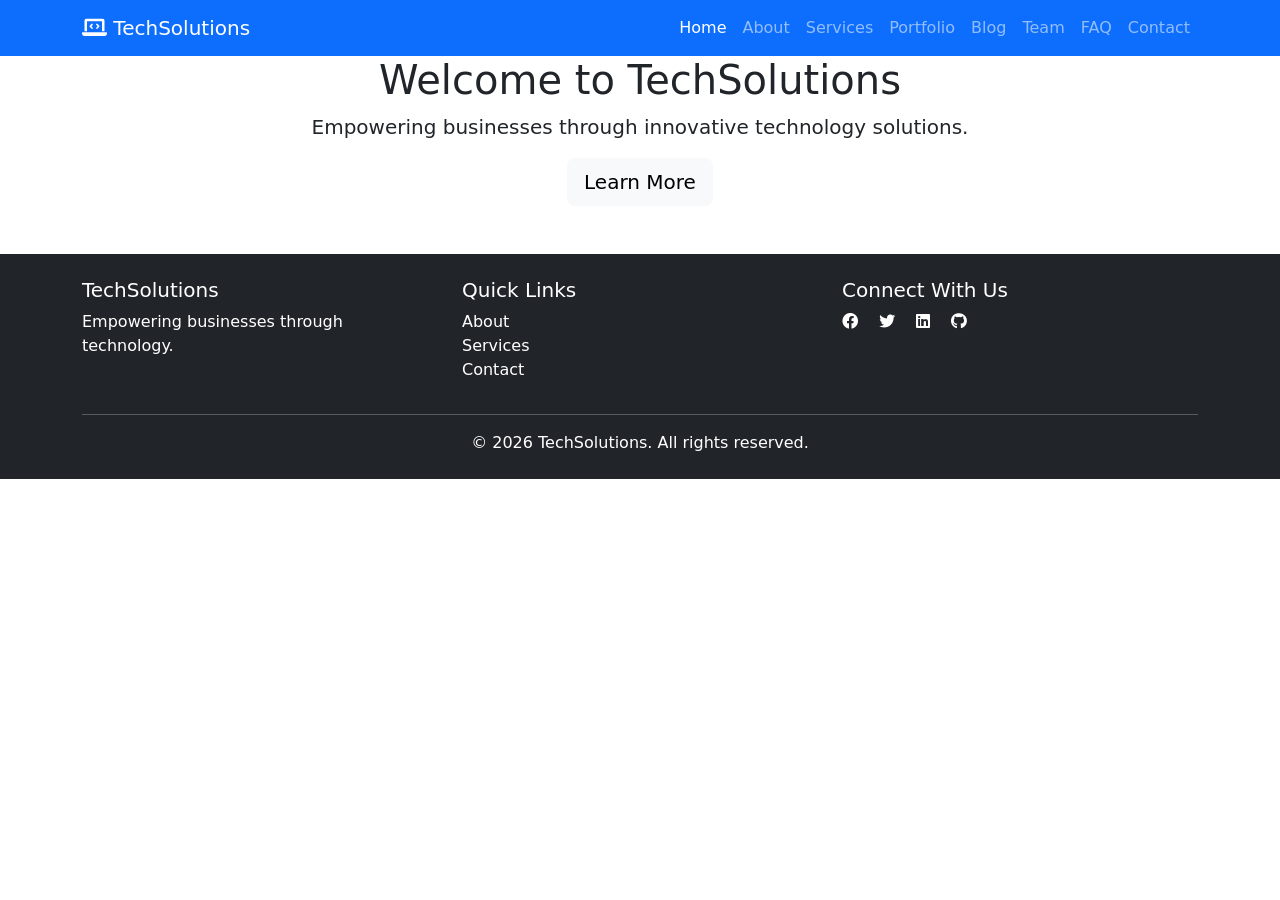
==== index.html @ 47d5ac1a "Bettering the code" ====
<!DOCTYPE html>
<html lang="en">
<head>
    <meta charset="UTF-8">
    <meta name="viewport" content="width=device-width, initial-scale=1.0">
    <title>TechSolutions - IT Consulting</title>
    
    <!-- Bootstrap 5 CSS -->
    <link href="https://cdn.jsdelivr.net/npm/bootstrap@5.3.0/dist/css/bootstrap.min.css" rel="stylesheet">
    
    <!-- Custom CSS -->
<link rel="stylesheet" href="style.css">

    <!-- Font Awesome Icons -->
    <link rel="stylesheet" href="https://cdnjs.cloudflare.com/ajax/libs/font-awesome/6.0.0/css/all.min.css">
    
    <!-- Custom CSS -->
    <link rel="stylesheet" href="css/style.css">
</head>
<body>
    <!-- Navigation Bar -->
    <nav class="navbar navbar-expand-lg navbar-dark bg-primary">
        <div class="container">
            <a class="navbar-brand" href="index.html">
                <i class="fas fa-laptop-code"></i> TechSolutions
            </a>
            <button class="navbar-toggler" type="button" data-bs-toggle="collapse" data-bs-target="#navbarNav">
                <span class="navbar-toggler-icon"></span>
            </button>
            <div class="collapse navbar-collapse" id="navbarNav">
                <ul class="navbar-nav ms-auto">
                    <li class="nav-item"><a class="nav-link active" href="index.html">Home</a></li>
                    <li class="nav-item"><a class="nav-link" href="about.html">About</a></li>
                    <li class="nav-item"><a class="nav-link" href="services.html">Services</a></li>
                    <li class="nav-item"><a class="nav-link" href="portfolio.html">Portfolio</a></li>
                    <li class="nav-item"><a class="nav-link" href="blog.html">Blog</a></li>
                    <li class="nav-item"><a class="nav-link" href="team.html">Team</a></li>
                    <li class="nav-item"><a class="nav-link" href="faq.html">FAQ</a></li>
                    <li class="nav-item"><a class="nav-link" href="contact.html">Contact</a></li>
                </ul>
            </div>
        </div>
    </nav>

    <!-- Main Content -->
    <main>
        <!-- Hero Section -->
        <section class="hero">
            <div class="container text-center">
                <h1>Welcome to TechSolutions</h1>
                <p class="lead">Empowering businesses through innovative technology solutions.</p>
                <a href="services.html" class="btn btn-light btn-lg">Learn More</a>
            </div>
        </section>

        <!-- Footer -->
        <footer class="bg-dark text-white py-4 mt-5">
            <div class="container">
                <div class="row">
                    <div class="col-md-4">
                        <h5>TechSolutions</h5>
                        <p>Empowering businesses through technology.</p>
                    </div>
                    <div class="col-md-4">
                        <h5>Quick Links</h5>
                        <ul class="list-unstyled">
                            <li><a href="about.html" class="text-white text-decoration-none">About</a></li>
                            <li><a href="services.html" class="text-white text-decoration-none">Services</a></li>
                            <li><a href="contact.html" class="text-white text-decoration-none">Contact</a></li>
                        </ul>
                    </div>
                    <div class="col-md-4">
                        <h5>Connect With Us</h5>
                        <a href="#" class="text-white me-3"><i class="fab fa-facebook"></i></a>
                        <a href="#" class="text-white me-3"><i class="fab fa-twitter"></i></a>
                        <a href="#" class="text-white me-3"><i class="fab fa-linkedin"></i></a>
                        <a href="#" class="text-white"><i class="fab fa-github"></i></a>
                    </div>
                </div>
                <hr>
                <p class="text-center mb-0">&copy; 2026 TechSolutions. All rights reserved.</p>
            </div>
        </footer>
    </main>

    <!-- Bootstrap 5 JS -->
    <script src="https://cdn.jsdelivr.net/npm/bootstrap@5.3.0/dist/js/bootstrap.bundle.min.js"></script>
    
    <!-- Custom JavaScript -->
    <script src="js/script.js"></script>
</body>
</html>
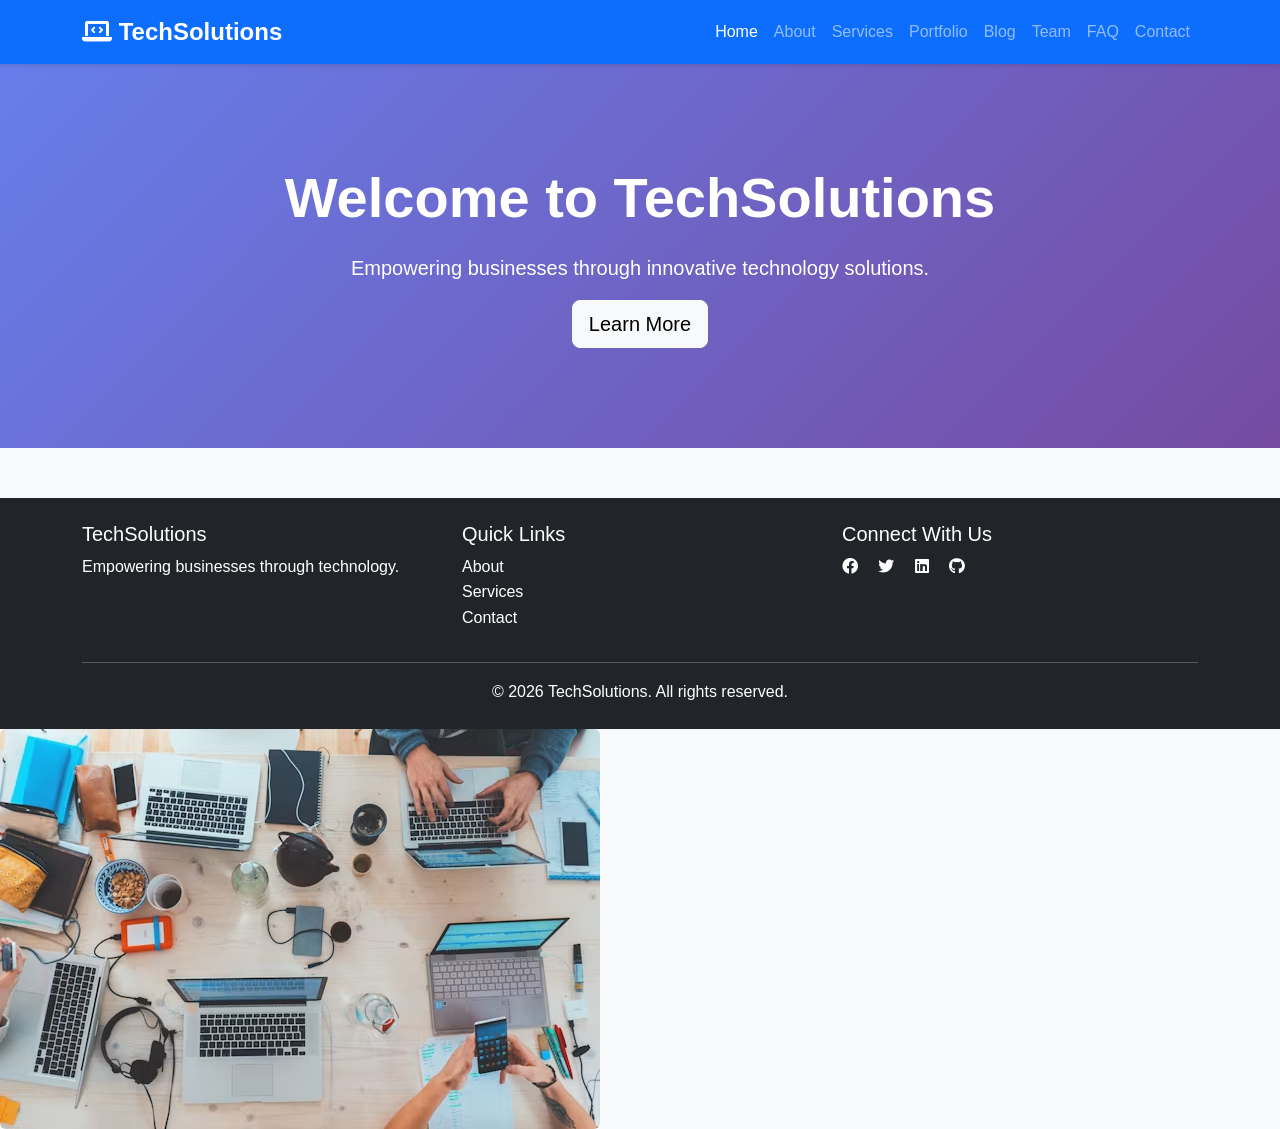
==== commit 88c41506: "Add comment to homepage" ====
--- a/index.html
+++ b/index.html
@@ -88,5 +88,44 @@
     
     <!-- Custom JavaScript -->
     <script src="js/script.js"></script>
+
+    <!-- Back to Top Button -->
+<button onclick="topFunction()" id="backToTopBtn" title="Go to top" class="btn btn-primary" style="position:fixed;bottom:20px;right:20px;display:none;border-radius:50%;width:50px;height:50px;">
+    <i class="fas fa-arrow-up"></i>
+</button>
+
+<script>
+// Get the button
+let mybutton = document.getElementById("backToTopBtn");
+
+// When the user scrolls down 20px from the top of the document, show the button
+window.onscroll = function() {scrollFunction()};
+
+function scrollFunction() {
+    if (document.body.scrollTop > 20 || document.documentElement.scrollTop > 20) {
+        mybutton.style.display = "block";
+    } else {
+        mybutton.style.display = "none";
+    }
+}
+
+// When the user clicks on the button, scroll to the top of the document
+function topFunction() {
+    document.body.scrollTop = 0;
+    document.documentElement.scrollTop = 0;
+}
+</script>
+
+<!-- Add this to the hero section -->
+<div class="col-lg-6">
+    <img src="images/project05.avif" alt="Tech team working" class="img-fluid rounded">
+</div>
+
+<!-- ============================================================
+     TechSolutions - Main Homepage
+     Description: Landing page for IT consulting company
+     Author: TechSolutions Team
+     ============================================================ -->
+
 </body>
 </html>
--- a/style.css
+++ b/style.css
@@ -0,0 +1,147 @@
+/* Global Styles */
+:root {
+    --primary-color: #0d6efd;
+    --secondary-color: #6c757d;
+    --dark-color: #212529;
+    --light-color: #f8f9fa;
+}
+
+body {
+    font-family: 'Segoe UI', Tahoma, Geneva, Verdana, sans-serif;
+    line-height: 1.6;
+}
+
+/* Navigation */
+.navbar {
+    box-shadow: 0 2px 4px rgba(0,0,0,0.1);
+}
+
+.navbar-brand {
+    font-weight: bold;
+    font-size: 1.5rem;
+}
+
+/* Hero Section */
+.hero {
+    background: linear-gradient(135deg, #667eea 0%, #764ba2 100%);
+    color: white;
+    padding: 100px 0;
+    margin-bottom: 50px;
+}
+
+.hero h1 {
+    font-size: 3.5rem;
+    font-weight: bold;
+    margin-bottom: 20px;
+}
+
+/* Cards */
+.card {
+    transition: transform 0.3s ease;
+    box-shadow: 0 4px 6px rgba(0,0,0,0.1);
+}
+
+.card:hover {
+    transform: translateY(-5px);
+}
+
+/* Buttons */
+.btn-primary {
+    background-color: var(--primary-color);
+    border: none;
+    padding: 10px 25px;
+}
+
+.btn-primary:hover {
+    background-color: #0b5ed7;
+    transform: scale(1.02);
+}
+
+/* Footer */
+footer {
+    margin-top: 50px;
+}
+
+footer a:hover {
+    color: var(--primary-color) !important;
+}
+
+/* Responsive */
+@media (max-width: 768px) {
+    .hero h1 {
+        font-size: 2rem;
+    }
+}
+/* Global Styles for TechSolutions */
+body {
+    font-family: 'Segoe UI', Tahoma, Geneva, Verdana, sans-serif;
+    background-color: #f8f9fa;
+}
+
+/* Navigation */
+.navbar-brand {
+    font-weight: 700;
+}
+
+/* Page Headers */
+.page-header {
+    background: linear-gradient(135deg, #0d6efd 0%, #0a58ca 100%);
+    color: white;
+    padding: 80px 0 60px;
+    margin-bottom: 40px;
+}
+
+.page-header h1 {
+    font-size: 3rem;
+    font-weight: 700;
+}
+
+/* Cards */
+.card-hover {
+    transition: transform 0.3s ease, box-shadow 0.3s ease;
+}
+
+.card-hover:hover {
+    transform: translateY(-5px);
+    box-shadow: 0 8px 25px rgba(0,0,0,0.15);
+}
+
+/* Footer */
+.footer {
+    background-color: #212529;
+    color: white;
+    padding: 40px 0 20px;
+    margin-top: 60px;
+}
+
+.footer a {
+    color: #adb5bd;
+    text-decoration: none;
+    transition: color 0.3s ease;
+}
+
+.footer a:hover {
+    color: white;
+}
+
+.footer .social-icons a {
+    font-size: 1.5rem;
+    margin: 0 10px;
+}
+
+/* Buttons */
+.btn-primary {
+    border-radius: 25px;
+    padding: 10px 30px;
+}
+
+/* Responsive tweaks */
+@media (max-width: 768px) {
+    .page-header h1 {
+        font-size: 2rem;
+    }
+    
+    .hero h1 {
+        font-size: 2.5rem;
+    }
+}
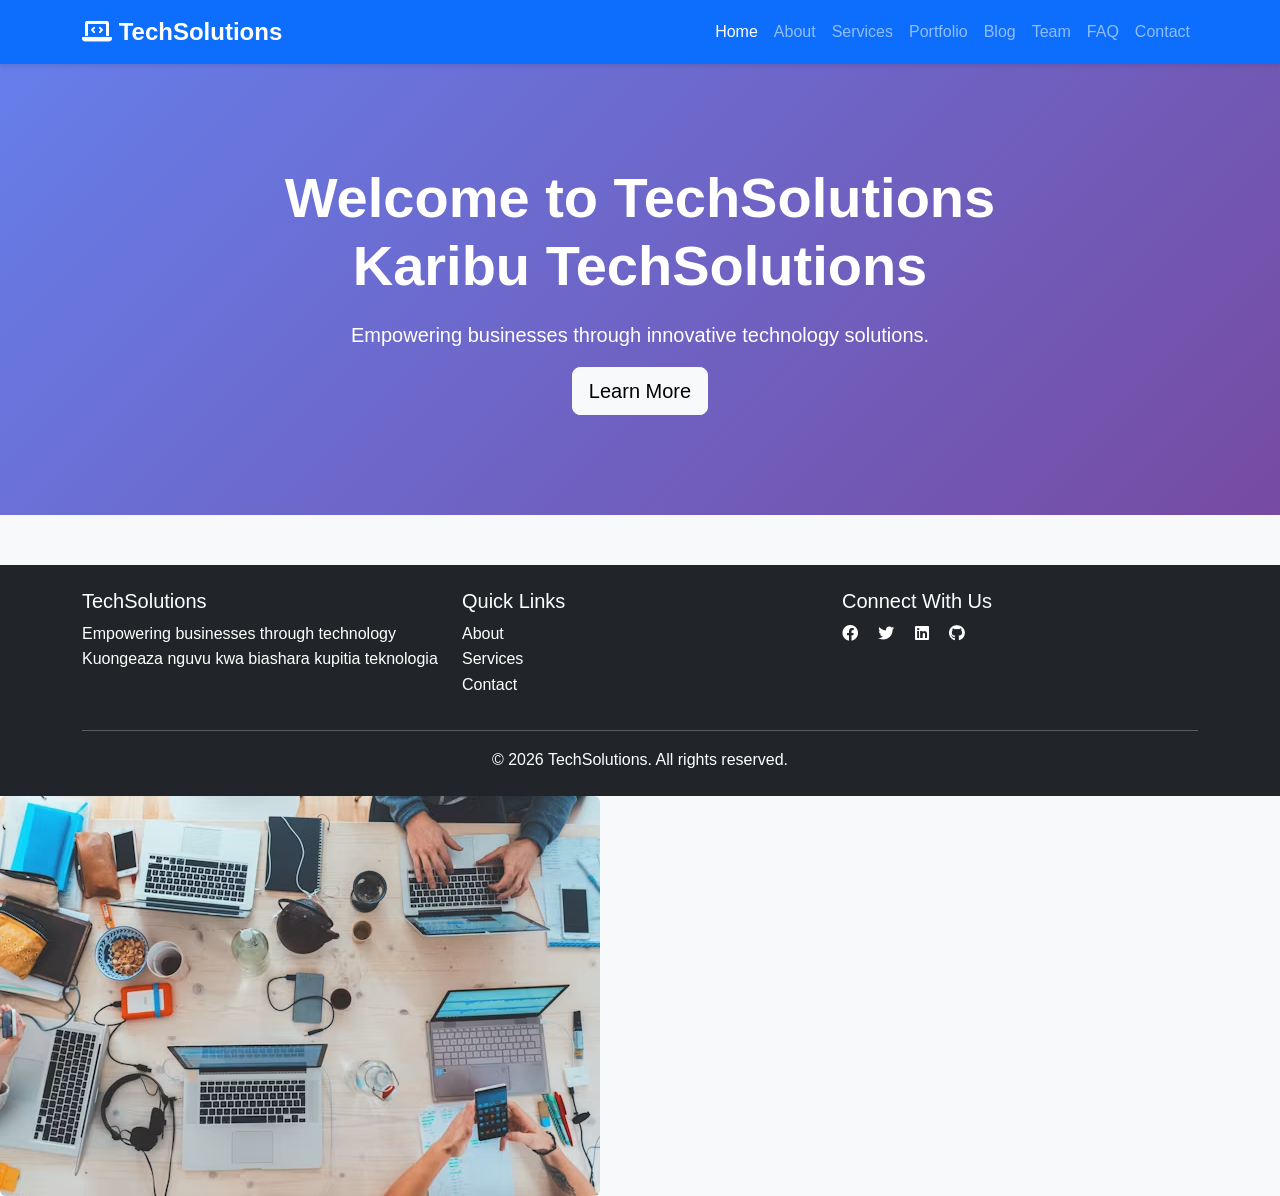
==== commit 9b582b70: "Update heading text" ====
--- a/index.html
+++ b/index.html
@@ -43,23 +43,27 @@
     </nav>
 
     <!-- Main Content -->
+
     <main>
         <!-- Hero Section -->
+
         <section class="hero">
             <div class="container text-center">
-                <h1>Welcome to TechSolutions</h1>
+                <h1>Welcome to TechSolutions<br>Karibu TechSolutions</h1>
                 <p class="lead">Empowering businesses through innovative technology solutions.</p>
                 <a href="services.html" class="btn btn-light btn-lg">Learn More</a>
             </div>
         </section>
 
+
         <!-- Footer -->
+
         <footer class="bg-dark text-white py-4 mt-5">
             <div class="container">
                 <div class="row">
                     <div class="col-md-4">
                         <h5>TechSolutions</h5>
-                        <p>Empowering businesses through technology.</p>
+                        <p>Empowering businesses through technology<br>Kuongeaza nguvu kwa biashara kupitia teknologia</p>
                     </div>
                     <div class="col-md-4">
                         <h5>Quick Links</h5>
@@ -84,21 +88,26 @@
     </main>
 
     <!-- Bootstrap 5 JS -->
+
     <script src="https://cdn.jsdelivr.net/npm/bootstrap@5.3.0/dist/js/bootstrap.bundle.min.js"></script>
     
     <!-- Custom JavaScript -->
+
     <script src="js/script.js"></script>
 
     <!-- Back to Top Button -->
+
 <button onclick="topFunction()" id="backToTopBtn" title="Go to top" class="btn btn-primary" style="position:fixed;bottom:20px;right:20px;display:none;border-radius:50%;width:50px;height:50px;">
     <i class="fas fa-arrow-up"></i>
 </button>
 
 <script>
 // Get the button
+
 let mybutton = document.getElementById("backToTopBtn");
 
 // When the user scrolls down 20px from the top of the document, show the button
+
 window.onscroll = function() {scrollFunction()};
 
 function scrollFunction() {
@@ -110,6 +119,7 @@
 }
 
 // When the user clicks on the button, scroll to the top of the document
+
 function topFunction() {
     document.body.scrollTop = 0;
     document.documentElement.scrollTop = 0;
@@ -117,6 +127,7 @@
 </script>
 
 <!-- Add this to the hero section -->
+
 <div class="col-lg-6">
     <img src="images/project05.avif" alt="Tech team working" class="img-fluid rounded">
 </div>
